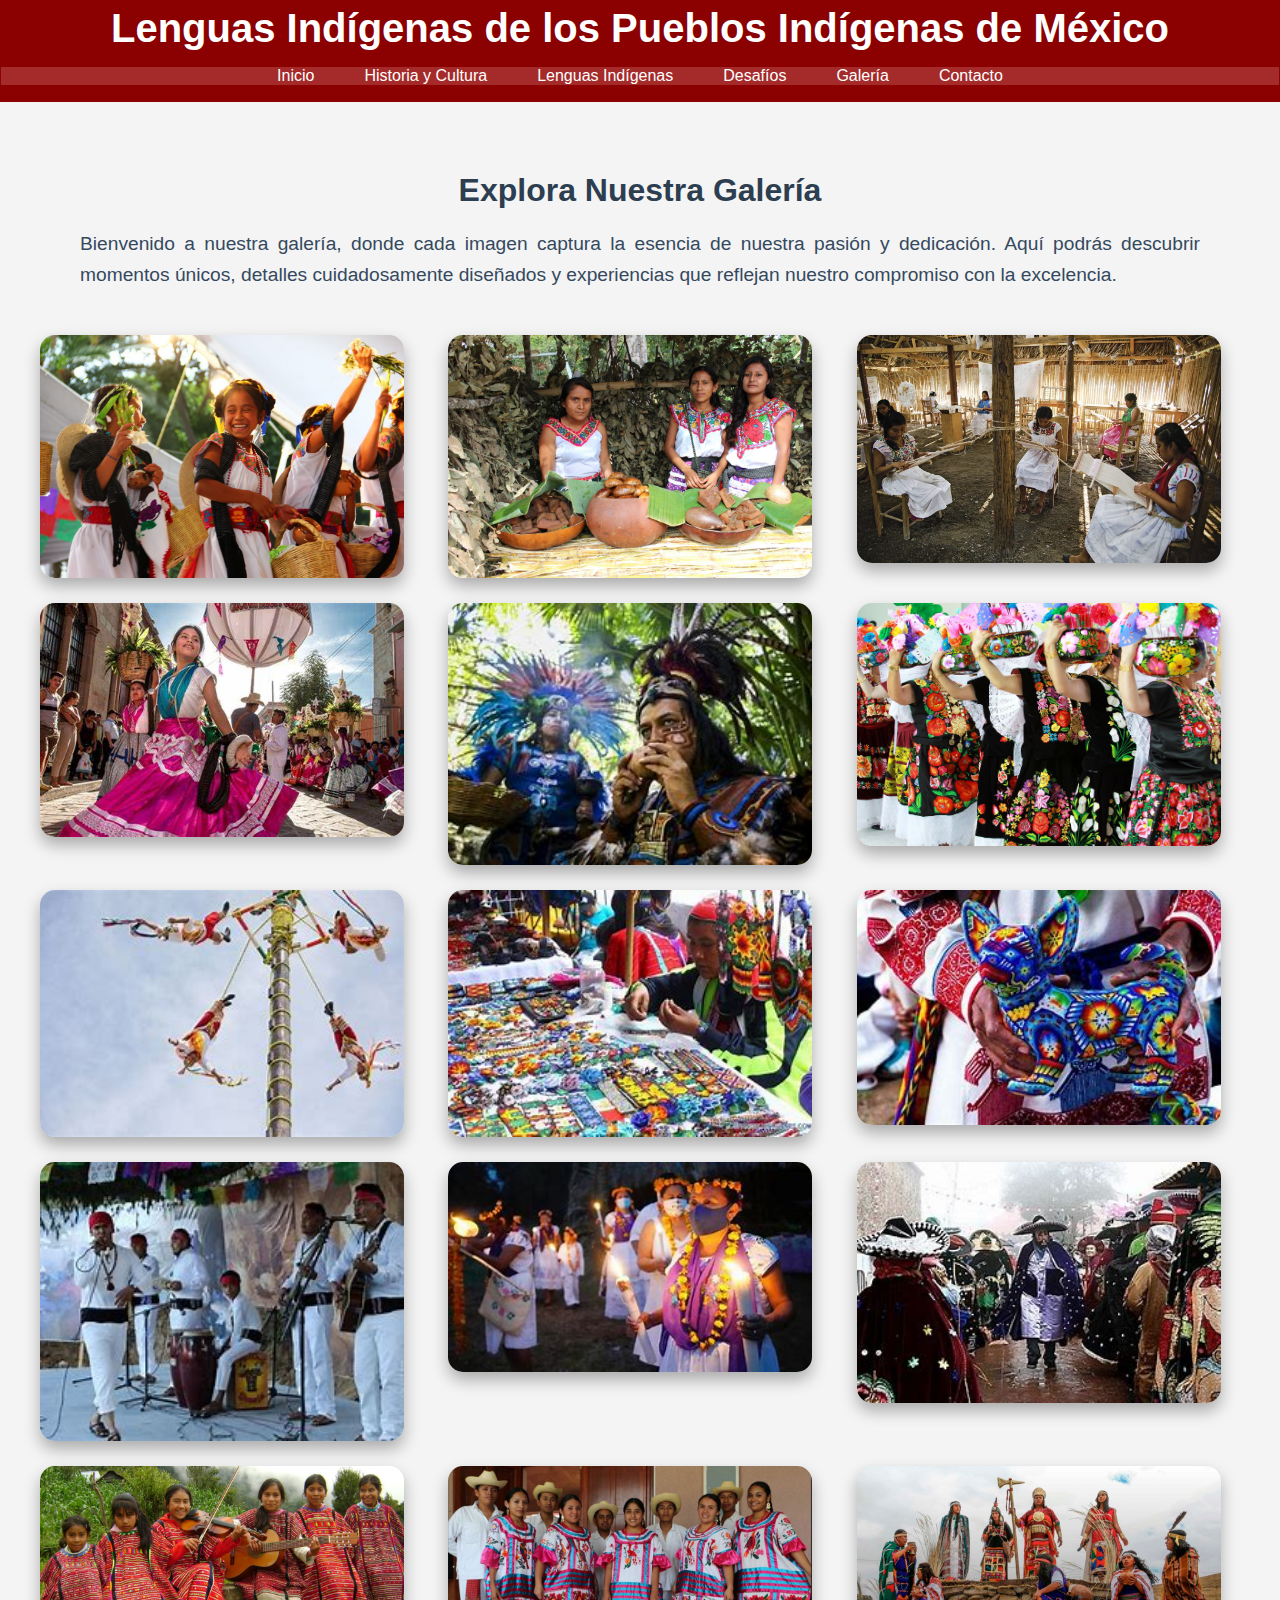
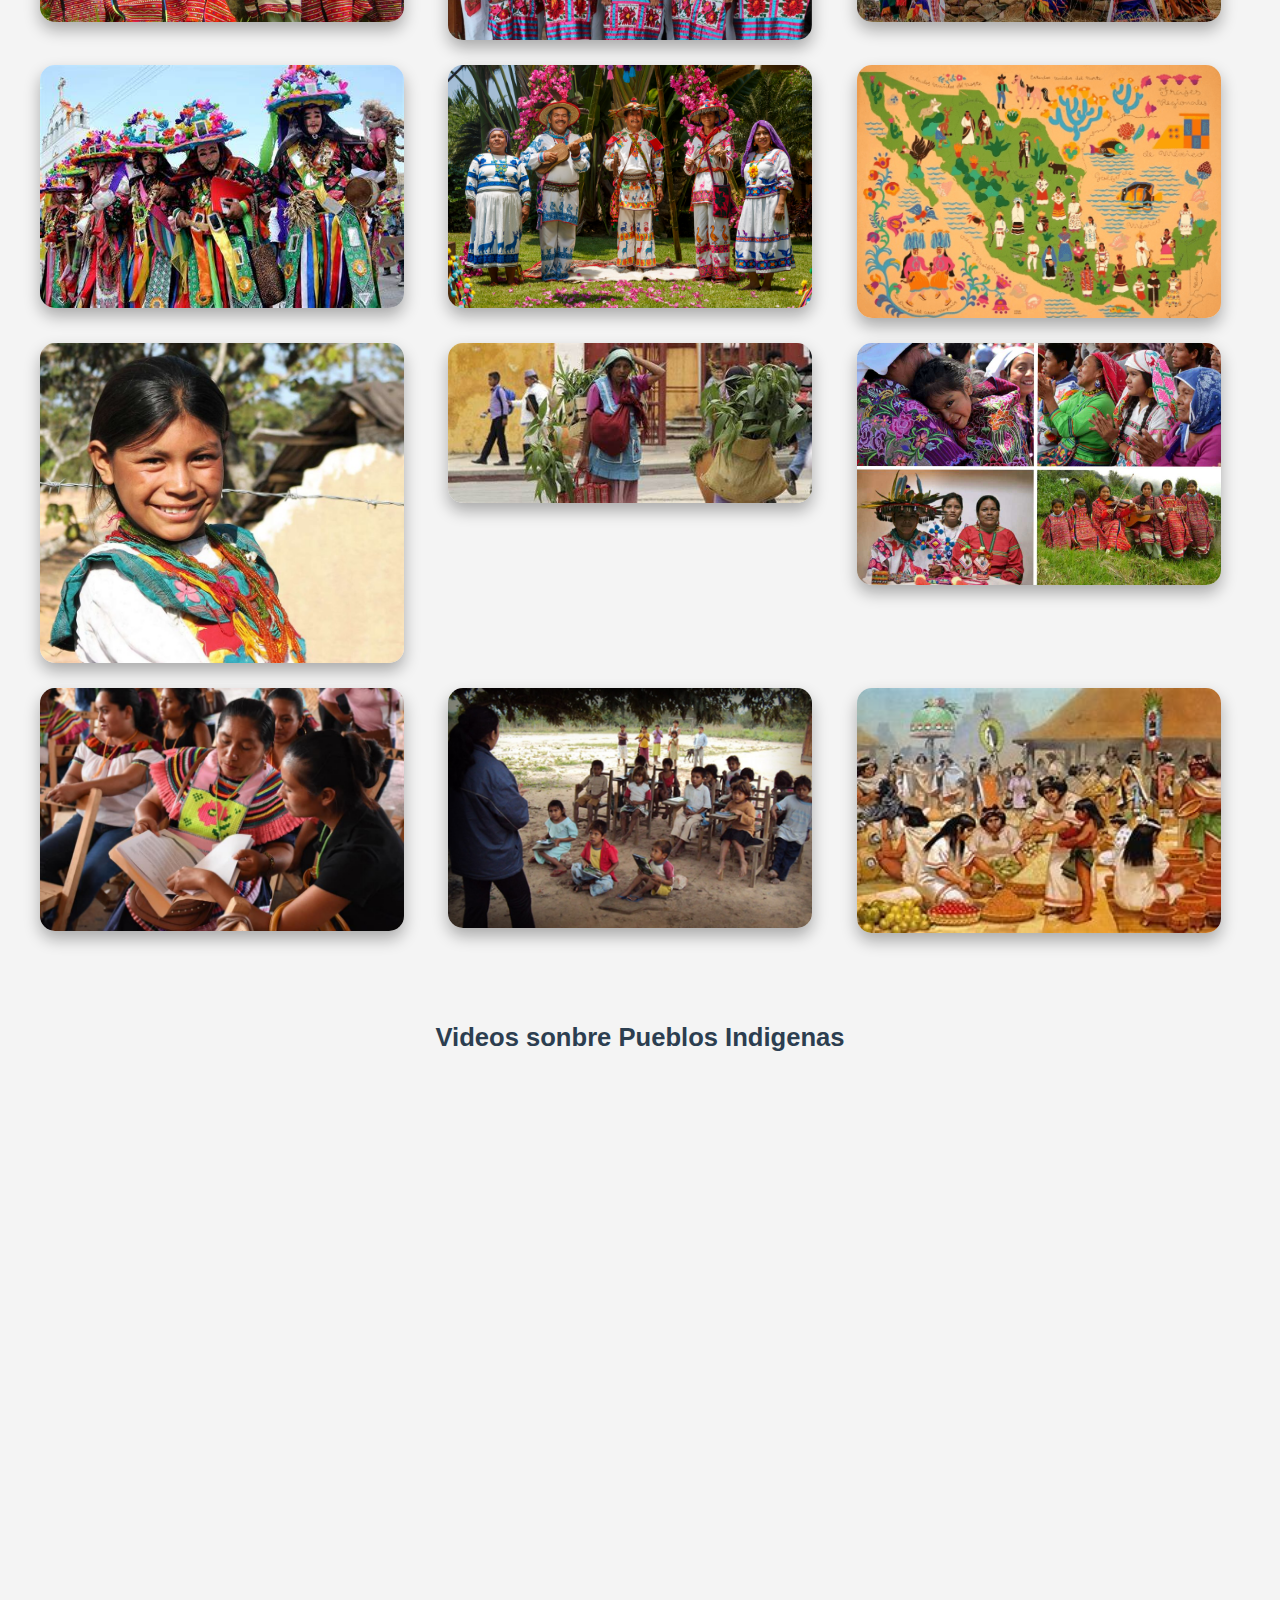
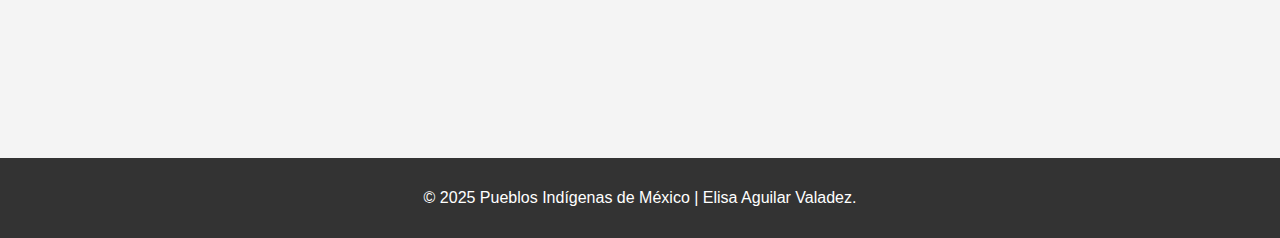
==== galeria.html @ 74c5ba0e "Add files via upload" ====
<!DOCTYPE html>
<html lang="en">
<head>
    <meta charset="UTF-8">
    <meta name="viewport" content="width=device-width, initial-scale=1.0">
    <title>Pueblos Indígenas de México</title>
    <link rel="stylesheet" href="CSS/pueblos.css">
    <link rel="stylesheet" href="CSS/galeria.css">
</head>
<body>
    <header><h1>Lenguas Indígenas de los Pueblos Indígenas de México</h1>
        <nav>
            <ul>
                <!--Menu principal-->
                <li><a href="index.html">Inicio</a></li>
                <li><a href="historia.html">Historia y Cultura</a></li>
                <li><a href="lenguas.html">Lenguas Indígenas</a></li>
                <li><a href="desafio.html">Desafíos</a></li>
                <li><a href="galeria.html">Galería</a></li>
                <li><a href="contacto.html">Contacto</a></li>
            </ul>
        </nav>
    </header>
    <section class="galeri">
        <h2>Explora Nuestra Galería</h2>
        <p>Bienvenido a nuestra galería, donde cada imagen captura la esencia de nuestra pasión y dedicación. 
            Aquí podrás descubrir momentos únicos, detalles cuidadosamente diseñados y experiencias que reflejan 
            nuestro compromiso con la excelencia.</p>
    
        <div class="galeri-container">
            <img src="img/g1.jpg" alt="galeri">
            <img src="img/g2.jpg" alt="galeri">
            <img src="img/g3.jpg" alt="galeri">
            <img src="img/g4.jpg" alt="galeri">
            <img src="img/g5.jpg" alt="galeri">
            <img src="img/g6.jpg" alt="galeri">
            <img src="img/g7.jpg" alt="galeri">
            <img src="img/g8.jpg" alt="galeri">
            <img src="img/g9.jpg" alt="galeri">
            <img src="img/g10.jpg" alt="galeri">
            <img src="img/g11.jpg" alt="galeri">
            <img src="img/g12.jpg" alt="galeri">
            <img src="img/1.png" alt="galeri">
            <img src="img/2.png" alt="galeri">
            <img src="img/3.png" alt="galeri">
            <img src="img/cul.jpg" alt="galeri">
            <img src="img/cult.jpg" alt="galeri">
            <img src="img/len.png" alt="galeri">
            <img src="img/lengu.jpg" alt="galeri">
            <img src="img/p1.jpg" alt="galeri">
            <img src="img/p2.jpg" alt="galeri">
            <img src="img/p3.jpg" alt="galeri">
            <img src="img/p4.jpg" alt="galeri">
            <img src="img/na.jpg" alt="galeri">

        </div>
    </section>

    <h2>Videos sonbre Pueblos Indigenas</h2>
    <iframe width="520" height="315" src="https://www.youtube.com/embed/hAXR4zVzN7c?si=iG3vf6NaQR0Y6LEX" title="YouTube video player" frameborder="0" allow="accelerometer; autoplay; clipboard-write; encrypted-media; gyroscope; picture-in-picture; web-share" referrerpolicy="strict-origin-when-cross-origin" allowfullscreen></iframe>
    <iframe width="520" height="315" src="https://www.youtube.com/embed/h0n9fCZ1wPo?si=T_WqG44YoqiMPYA3" title="YouTube video player" frameborder="0" allow="accelerometer; autoplay; clipboard-write; encrypted-media; gyroscope; picture-in-picture; web-share" referrerpolicy="strict-origin-when-cross-origin" allowfullscreen></iframe>
    <iframe width="520" height="315" src="https://www.youtube.com/embed/sbKk9Qy251M?si=zFyeXGAimgc_6isg" title="YouTube video player" frameborder="0" allow="accelerometer; autoplay; clipboard-write; encrypted-media; gyroscope; picture-in-picture; web-share" referrerpolicy="strict-origin-when-cross-origin" allowfullscreen></iframe>
    <br>
   
   <br>

<footer>
        <p>&copy; 2025 Pueblos Indígenas de México | Elisa Aguilar Valadez.</p>
    </footer>
    
</body>
</html>
---- CSS/pueblos.css ----
/* Estilos generales del cuerpo de la página */
body {
    font-family: Arial, sans-serif; /* Define la fuente del texto */
    margin: 0; /* Elimina el margen exterior */
    padding: 0; /* Elimina el relleno interior */
    background-color: #f4f4f4; /* Establece el color de fondo */
    color: #333; /* Define el color del texto */
    
}
.cursiva{
    font-style: italic; /* Texto en cursiva */
    font-size: 1.2em; /* Define el tamaño de la fuente */
}

/* Estilos para los encabezados */
h1 {
    text-align: center; /* Centra el texto */
    font-size: 2.5em; /* Define el tamaño de la fuente */
    color: white; 
    margin-top: 5px; 
    margin-bottom: 5px;
}

h2 {
    text-align: center;
    color: #2c3e50; 
    font-size: 1.6em; /* Define el tamaño de la fuente */
    margin-top: 5px; /* Añade un margen superior */
    margin-bottom: 0%;
    margin: 30px;
}

/* Estilos para el encabezado */
header {
    background: #8B0000; /* Define el color de fondo */
    color: white; 
    text-align: center; 
    padding: 1px; /* Añade un espacio interno */
}

/* Estilos para la barra de navegación */
nav ul {
    display: flex; /* Usa flexbox para alinear los elementos */
    justify-content: center; /* Centra los elementos de la lista */
    list-style: none; /* Elimina los estilos de lista */
    padding: 0; /* Elimina el relleno */
    background: #A52A2A; /* Define el color de fondo */
}

nav ul li {
    margin: 0 20px; /* Agrega un margen entre los elementos */
}

nav ul li a {
    color: white; 
    text-decoration: none; /* Elimina el subrayado del enlace */
    padding: 5px; 
}

nav ul li a:hover {
    background: #800000; /* Cambia el color de fondo al pasar el cursor */
}

/* Estilos para la imagen de introducción */
.intro img {
    display: block; /* Hace que la imagen sea un bloque */
    height: 600px;  /* Define la altura de la imagen */
    width: 90%;    /* Establece el ancho al 100% */
    border-radius: 10px; /* Redondea las esquinas */
    box-shadow: 0px 4px 8px rgba(0, 0, 0, 0.2); /* Agrega una sombra */
    margin: 0 auto; /* Centra la imagen */
    margin-top: 15px;
   
}
.mapa {
    width: 100%;
    max-width: 600px; /* Ajusta el tamaño del mapa */
    display: block;
    margin: 0 auto;
}

.intro p{
    font-family: Arial, sans-serif; /* Define la fuente del texto */
    text-align: justify; /* Justifica el texto */
    color: #34495e; /* Define el color del texto */
    font-size: 1.2em; /* Define el tamaño de la fuente */
    margin: 50px; /* Agrega margen */
    margin-top: 5px;
    margin-bottom: 15px;
    line-height: 1.6; /* Ajusta la altura de línea */
    padding: 10px; /* Agrega espacio interno */
}

/* Sección de destacados */
.destacados {
    text-align: center; /* Centra el texto */
    padding: 20px; /* Agrega espacio interno */
    margin: 20px;
    margin-bottom: 0%;
}

.destacados .grid {
    display: flex; /* Usa flexbox */
    justify-content: center; /* Centra los elementos */
    flex-wrap: wrap; /* Permite que los elementos se envuelvan en varias líneas */
}

.destacados a {
    text-decoration: none; /* Elimina el subrayado */
    background: #8B0000; /* Define el color de fondo */
    color: white; /* Establece el color del texto */
    padding: 15px; /* Agrega relleno */
    margin: 10px; /* Agrega margen alrededor del botón */
    border-radius: 5px; /* Redondea las esquinas */
}

/* Estilos para el pie de página */
footer {
    text-align: center; /* Centra el texto */
    padding: 15px; /* Agrega espacio interno */
    background: #333; /* Define el color de fondo */
    color: white; /* Establece el color del texto */
    margin-top: 20px; /* Agrega margen superior */
}
---- CSS/galeria.css ----
/* Sección de galería */
.galeri {
    text-align: center;
    padding: 40px 20px;
}

.galeri h2 {
    color: #2c3e50;
    font-size: 2em;
    margin-bottom: 10px;
}


.galeri p {

    font-family: Arial, sans-serif; /* Define la fuente del texto */
    text-align: justify; /* Justifica el texto */
    color: #34495e; /* Define el color del texto */
    font-size: 1.2em; /* Define el tamaño de la fuente */
    margin: 50px; /* Agrega margen */
    margin-top: 5px;
    margin-bottom: 15px;
    line-height: 1.6; /* Ajusta la altura de línea */
    padding: 10px; /* Agrega espacio interno */  
}


/* Contenedor de la galería con Grid */
.galeri-container {
    display: grid;
    grid-template-columns: repeat(auto-fit, minmax(350px, 1fr)); /* Tamaño mínimo más grande */
    gap: 25px; /* Espaciado entre imágenes */
    justify-content: center;
    padding: 20px;
}

/* Estilos para las imágenes aún más grandes */
.galeri img {
    width: 100%; /* Ocupar todo el contenedor */
    height: auto;
    max-width: 95%; /* Tamaño máximo aún mayor */
    border-radius: 15px;
    box-shadow: 0px 8px 16px rgba(0, 0, 0, 0.3);
    transition: transform 0.3s ease, box-shadow 0.3s ease;
}

/* Efecto hover en imágenes */
.galeri img:hover {
    transform: scale(2.0); /* Más zoom al pasar el mouse */
    box-shadow: 0px 10px 20px rgba(0, 0, 0, 0.4);
}
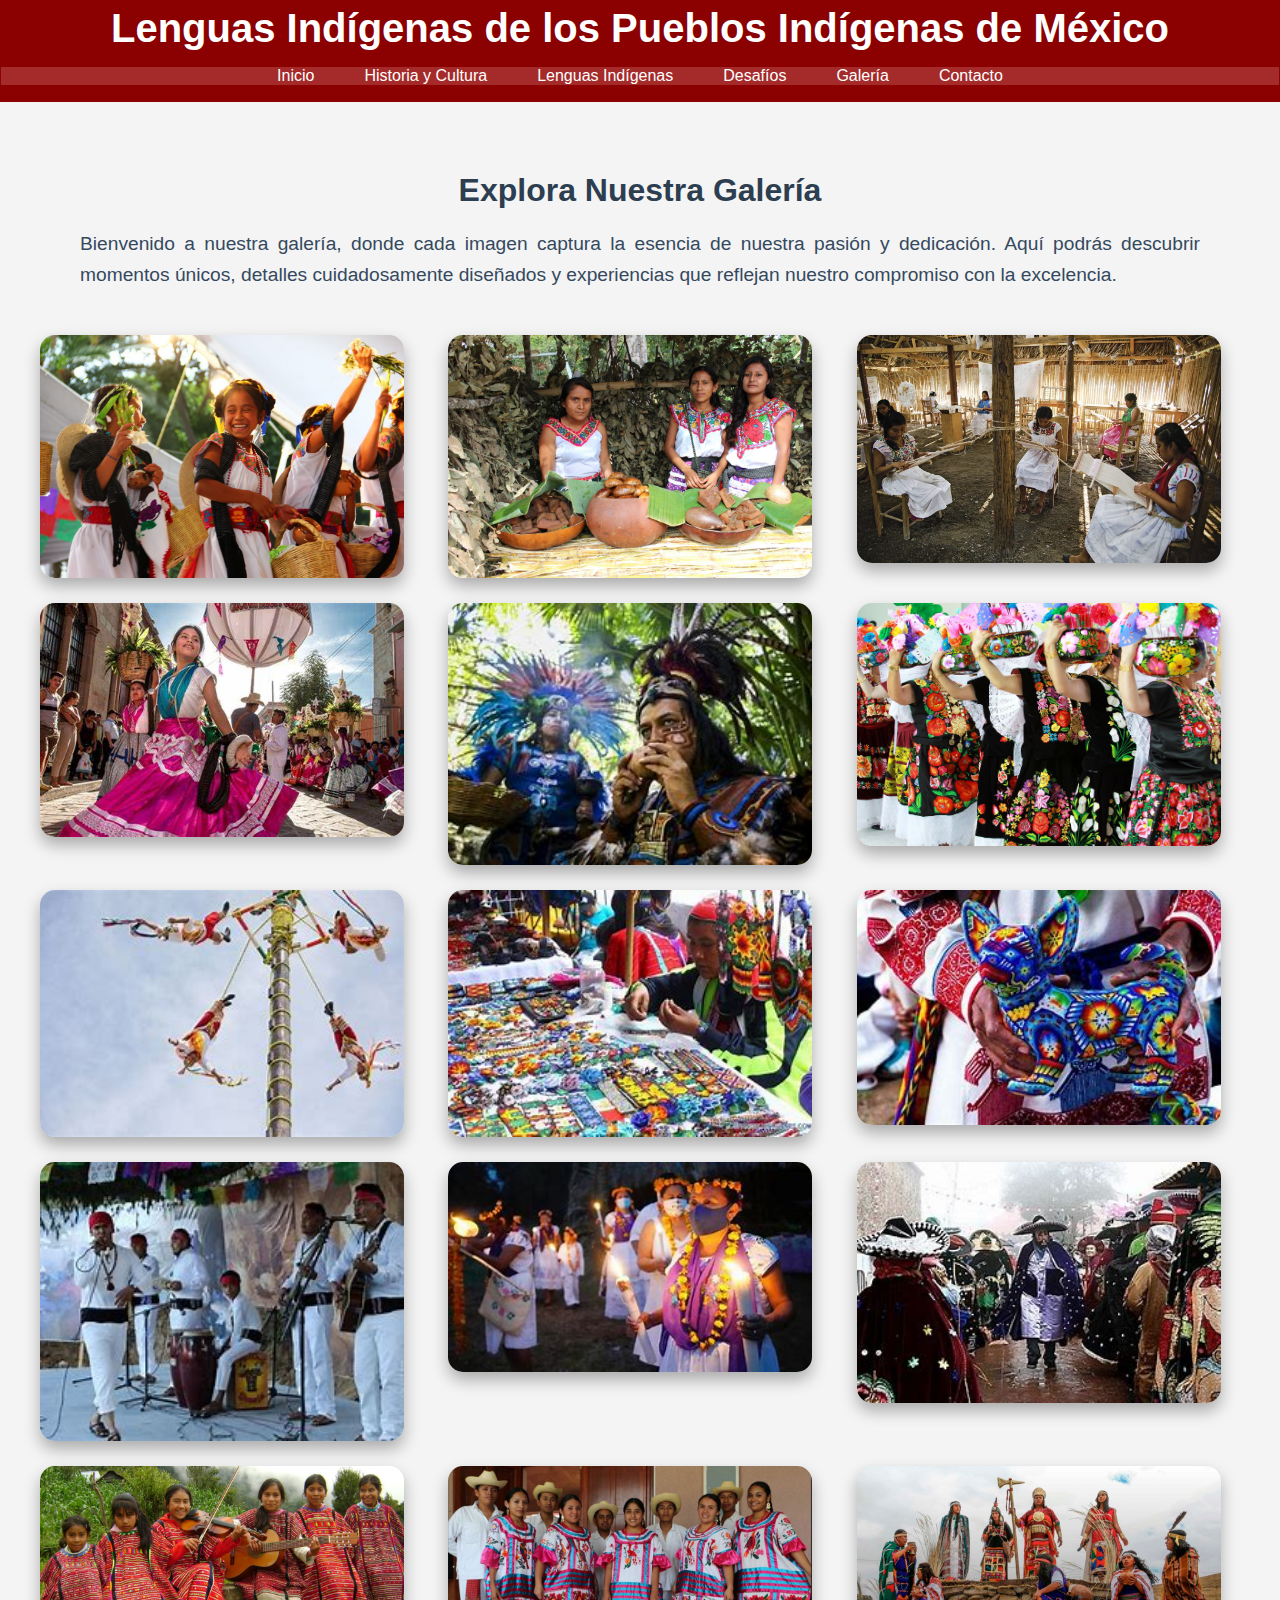
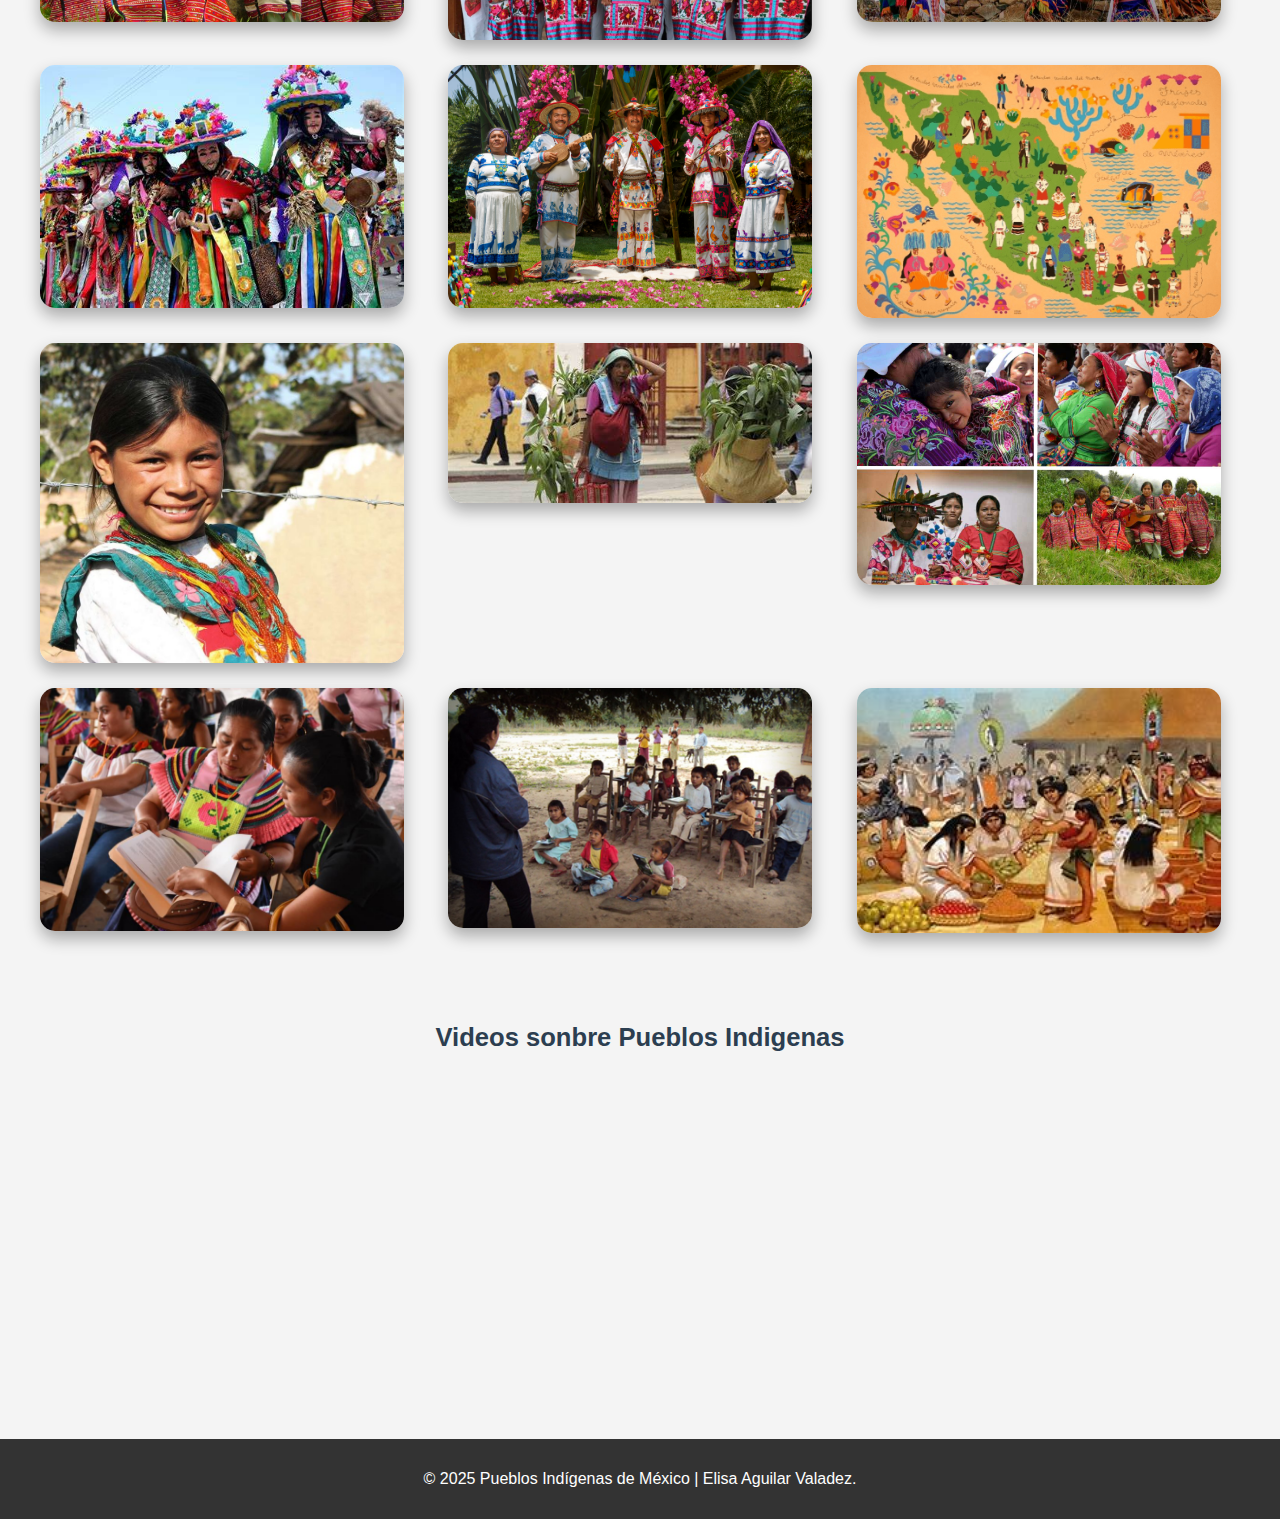
==== commit 8a46f9c7: "Add files via upload" ====
--- a/galeria.html
+++ b/galeria.html
@@ -57,9 +57,9 @@
     </section>
 
     <h2>Videos sonbre Pueblos Indigenas</h2>
-    <iframe width="520" height="315" src="https://www.youtube.com/embed/hAXR4zVzN7c?si=iG3vf6NaQR0Y6LEX" title="YouTube video player" frameborder="0" allow="accelerometer; autoplay; clipboard-write; encrypted-media; gyroscope; picture-in-picture; web-share" referrerpolicy="strict-origin-when-cross-origin" allowfullscreen></iframe>
-    <iframe width="520" height="315" src="https://www.youtube.com/embed/h0n9fCZ1wPo?si=T_WqG44YoqiMPYA3" title="YouTube video player" frameborder="0" allow="accelerometer; autoplay; clipboard-write; encrypted-media; gyroscope; picture-in-picture; web-share" referrerpolicy="strict-origin-when-cross-origin" allowfullscreen></iframe>
-    <iframe width="520" height="315" src="https://www.youtube.com/embed/sbKk9Qy251M?si=zFyeXGAimgc_6isg" title="YouTube video player" frameborder="0" allow="accelerometer; autoplay; clipboard-write; encrypted-media; gyroscope; picture-in-picture; web-share" referrerpolicy="strict-origin-when-cross-origin" allowfullscreen></iframe>
+    <iframe width="33%" height="315" src="https://www.youtube.com/embed/hAXR4zVzN7c?si=iG3vf6NaQR0Y6LEX" title="YouTube video player" frameborder="0" allow="accelerometer; autoplay; clipboard-write; encrypted-media; gyroscope; picture-in-picture; web-share" referrerpolicy="strict-origin-when-cross-origin" allowfullscreen></iframe>
+    <iframe width="33%" height="315" src="https://www.youtube.com/embed/h0n9fCZ1wPo?si=T_WqG44YoqiMPYA3" title="YouTube video player" frameborder="0" allow="accelerometer; autoplay; clipboard-write; encrypted-media; gyroscope; picture-in-picture; web-share" referrerpolicy="strict-origin-when-cross-origin" allowfullscreen></iframe>
+    <iframe width="33%" height="315" src="https://www.youtube.com/embed/sbKk9Qy251M?si=zFyeXGAimgc_6isg" title="YouTube video player" frameborder="0" allow="accelerometer; autoplay; clipboard-write; encrypted-media; gyroscope; picture-in-picture; web-share" referrerpolicy="strict-origin-when-cross-origin" allowfullscreen></iframe>
     <br>
    
    <br>
--- a/CSS/pueblos.css
+++ b/CSS/pueblos.css
@@ -64,7 +64,7 @@
 /* Estilos para la imagen de introducción */
 .intro img {
     display: block; /* Hace que la imagen sea un bloque */
-    height: 600px;  /* Define la altura de la imagen */
+    height: 500px;  /* Define la altura de la imagen */
     width: 90%;    /* Establece el ancho al 100% */
     border-radius: 10px; /* Redondea las esquinas */
     box-shadow: 0px 4px 8px rgba(0, 0, 0, 0.2); /* Agrega una sombra */
@@ -74,7 +74,7 @@
 }
 .mapa {
     width: 100%;
-    max-width: 600px; /* Ajusta el tamaño del mapa */
+    max-width: 450px; /* Ajusta el tamaño del mapa */
     display: block;
     margin: 0 auto;
 }
